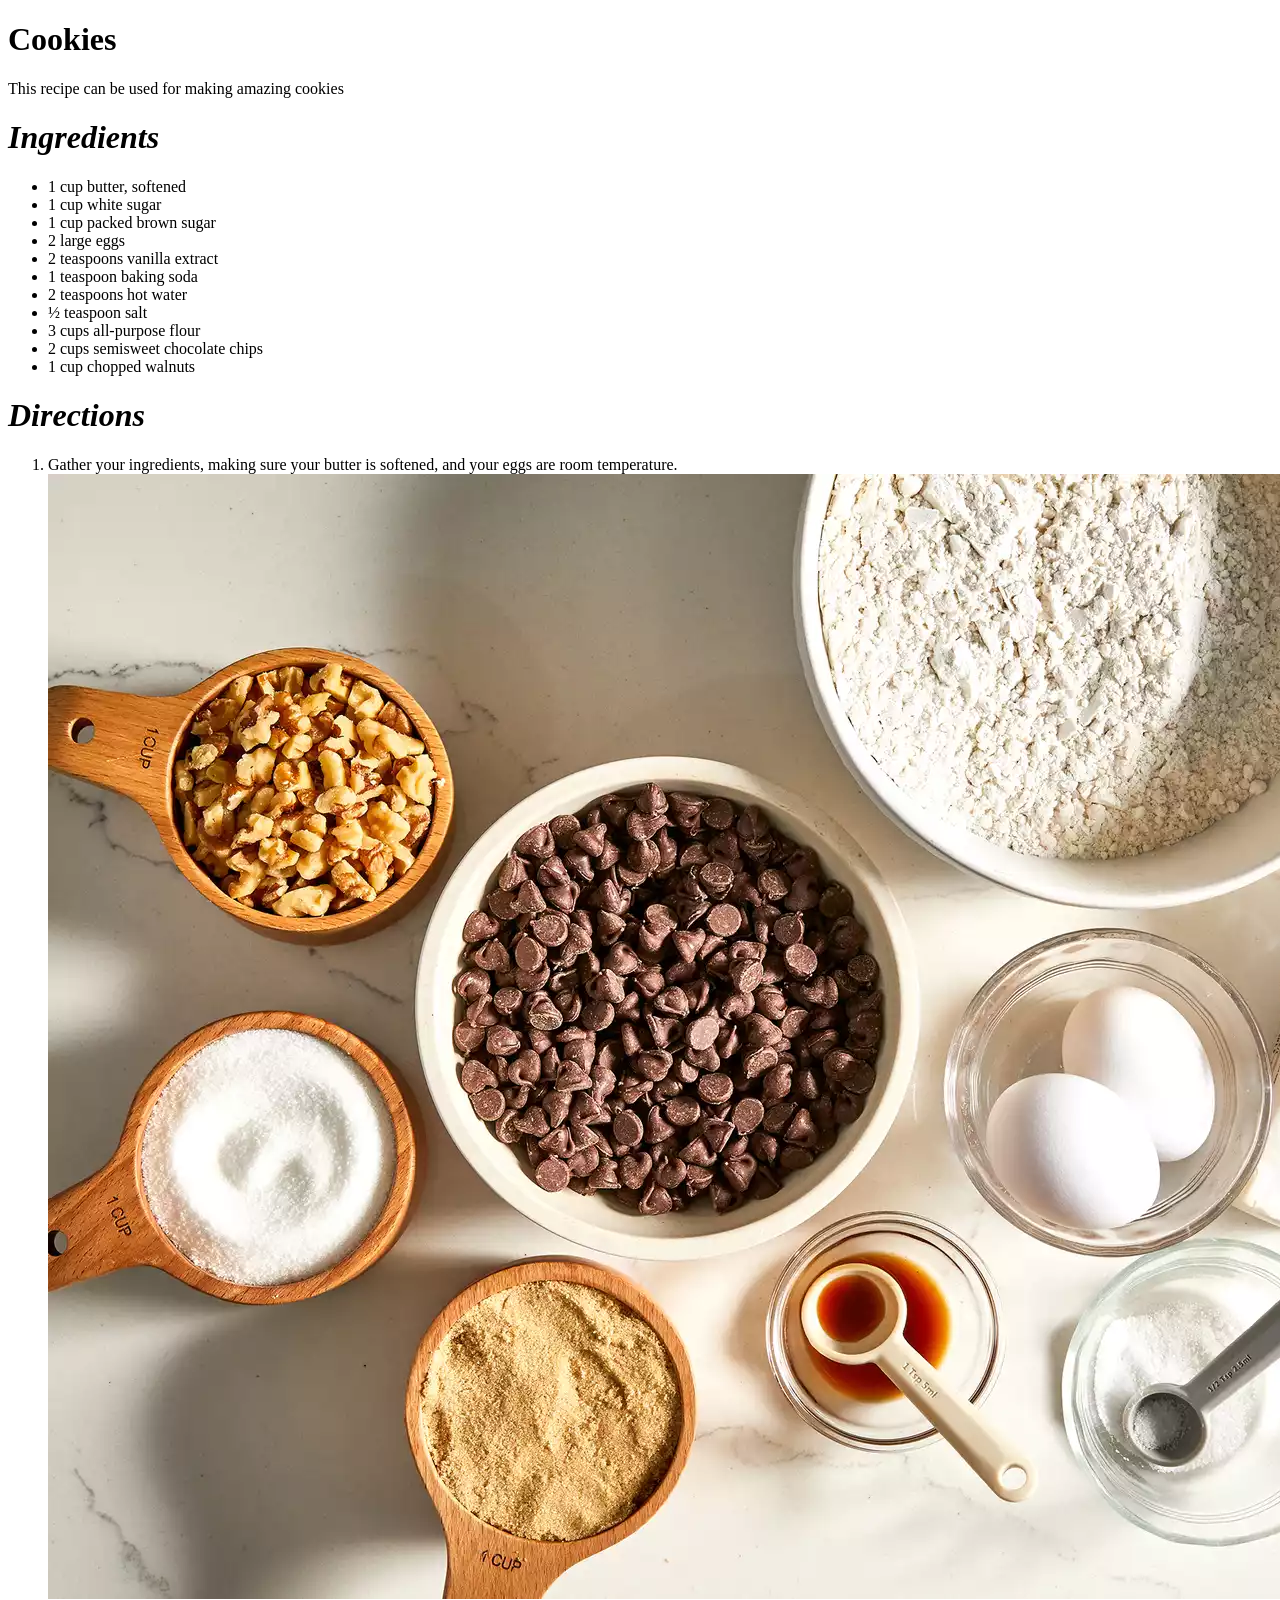
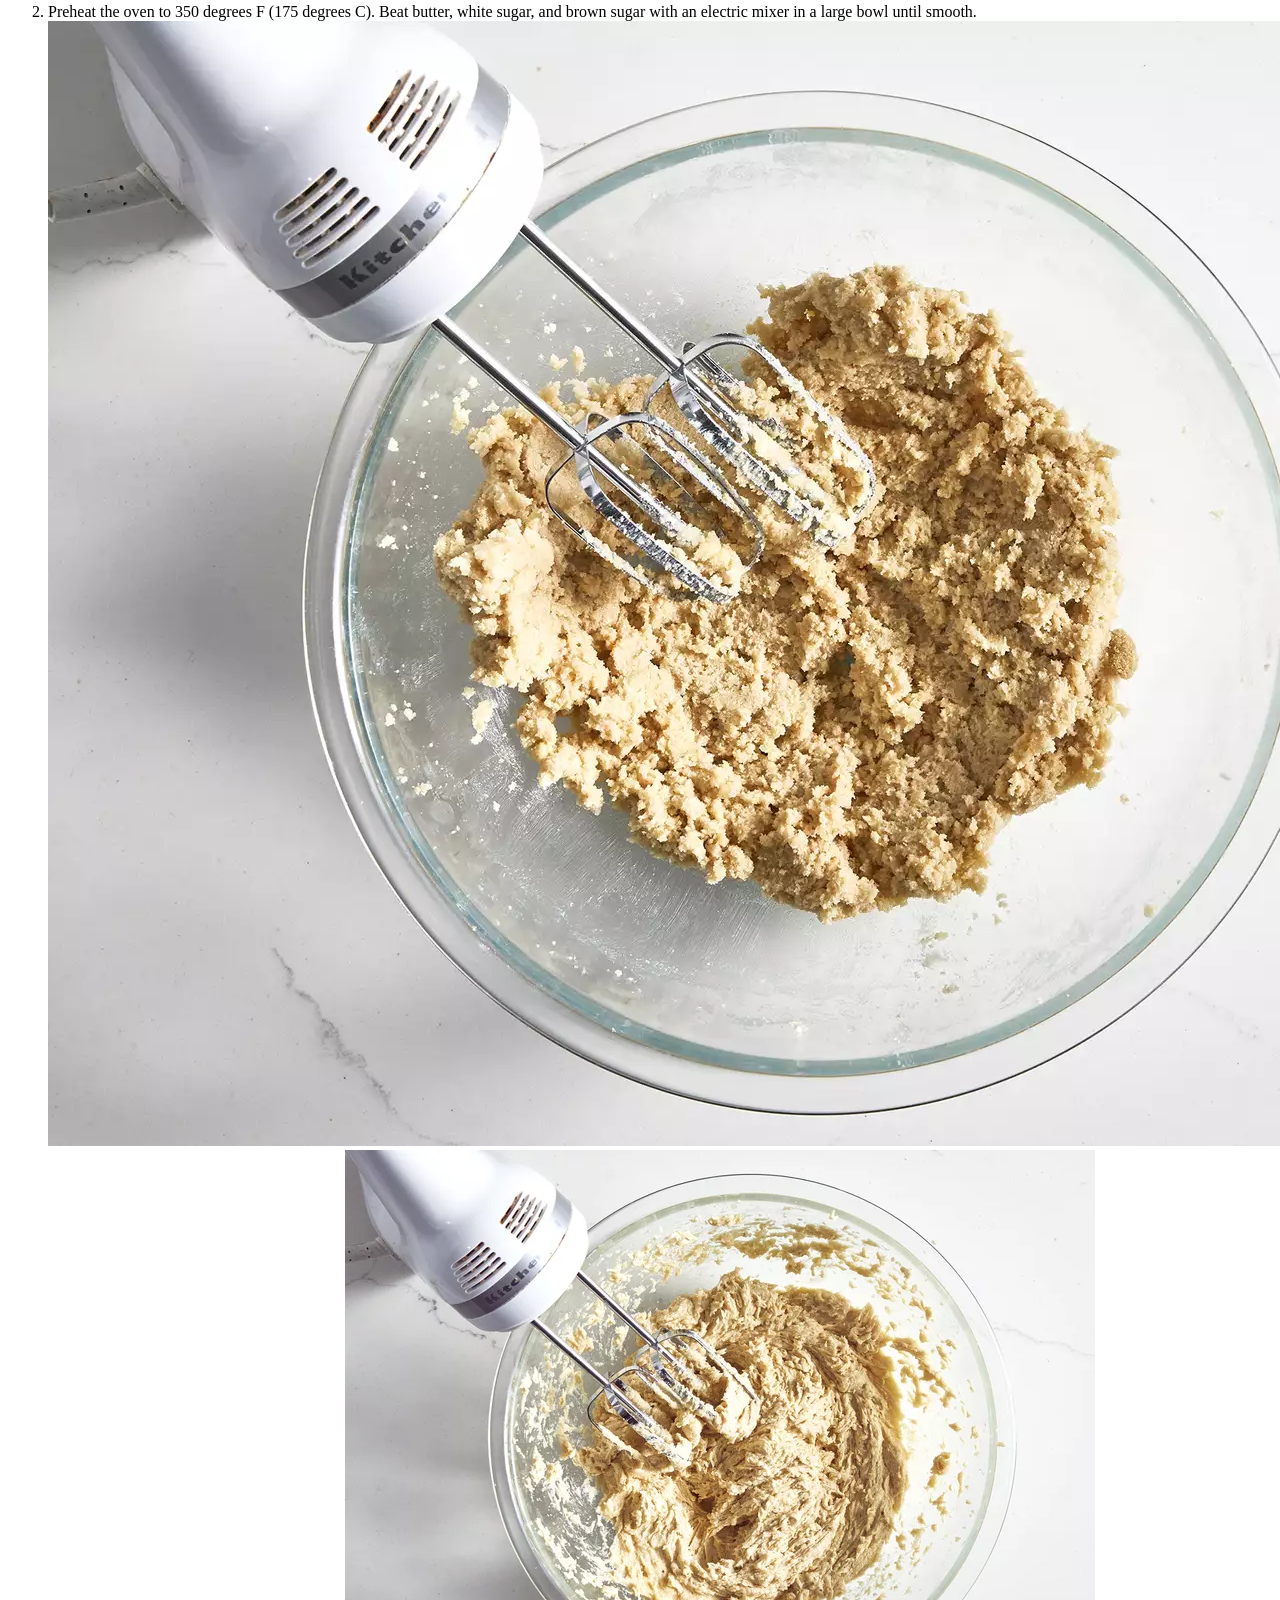
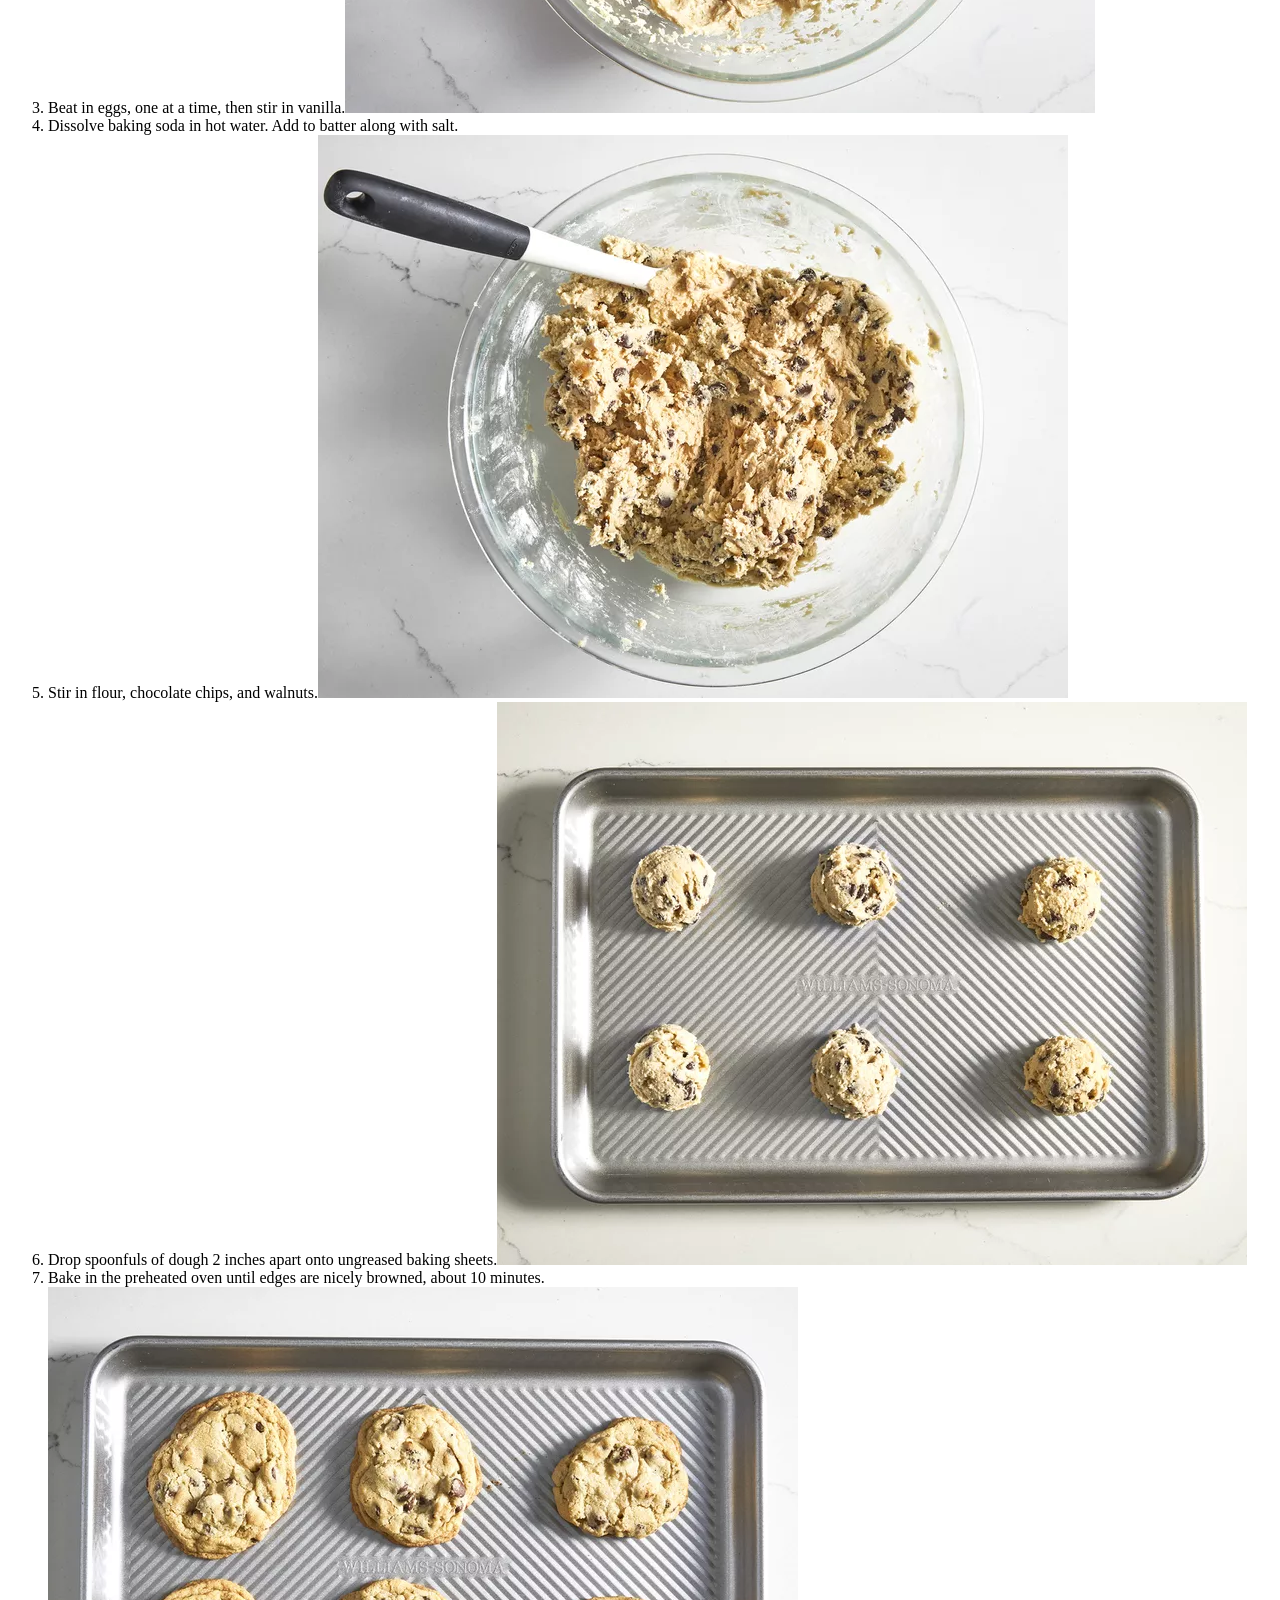
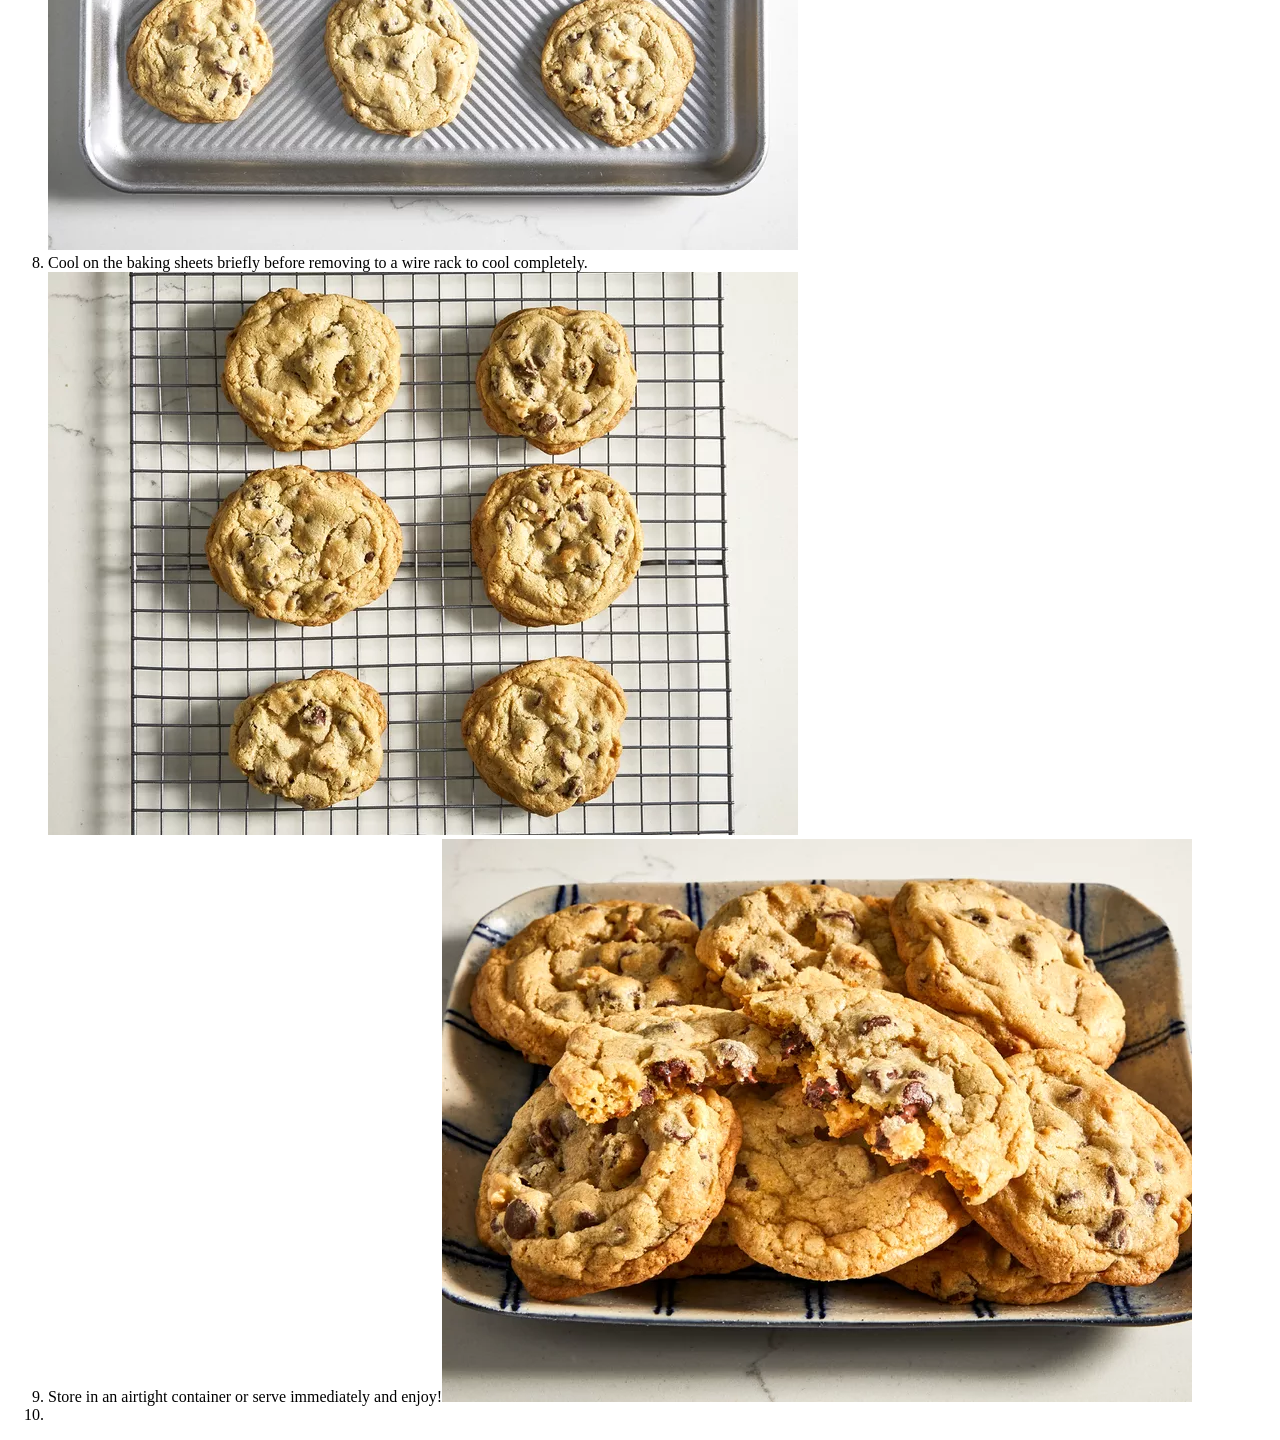
==== recipes/cookies.html @ 1f77a305 "my first recipe website" ====
<!DOCTYPE html>
<html lang="en">
<head>
    <meta charset="UTF-8">
    <meta name="viewport" content="width=device-width, initial-scale=1.0">
    <title>cookie recipe</title>
</head>
<body>
    <h1>Cookies</h1>

    <p>This recipe can be used for making amazing cookies</p>

    <h1><em>Ingredients</em></h1>
<ul>
    <li>1 cup butter, softened</li>
    <li>1 cup white sugar</li>
    <li>1 cup packed brown sugar</li>
    <li>2 large eggs</li>
    <li>2 teaspoons vanilla extract</li>
    <li>1 teaspoon baking soda</li>
    <li>2 teaspoons hot water</li>
    <li>½ teaspoon salt</li>
    <li>3 cups all-purpose flour</li>
    <li>2 cups semisweet chocolate chips</li>
    <li>1 cup chopped walnuts</li>

</ul>

<h1><em>Directions</em></h1>

<ol>
    <li>Gather your ingredients, making sure your butter is softened, and your eggs are room temperature.<img src="/recipes/cookie -images/step 1.webp" alt="showing all the ingredients in the first step"></li>
    <li>Preheat the oven to 350 degrees F (175 degrees C). Beat butter, white sugar, and brown sugar with an electric mixer in a large bowl until smooth.<img src="/recipes/cookie -images/step 2.webp"></li>
    <li>Beat in eggs, one at a time, then stir in vanilla.<img src="/recipes/cookie -images/step 3.webp"></li>
    <li>Dissolve baking soda in hot water. Add to batter along with salt.</li>
    <li>Stir in flour, chocolate chips, and walnuts.<img src="/recipes/cookie -images/step 5.webp"></li>
    <li>Drop spoonfuls of dough 2 inches apart onto ungreased baking sheets.<img src="/recipes/cookie -images/step 6.webp"></li>
    <li>Bake in the preheated oven until edges are nicely browned, about 10 minutes.<img src="/recipes/cookie -images/step 7.webp"></li>
    <li>Cool on the baking sheets briefly before removing to a wire rack to cool completely.<img src="/recipes/cookie -images/step 8.webp"></li>
    <li>Store in an airtight container or serve immediately and enjoy!<img src="/recipes/cookie -images/step 9.webp"></li>
    <li></li>
</ol>
</body>
</html>
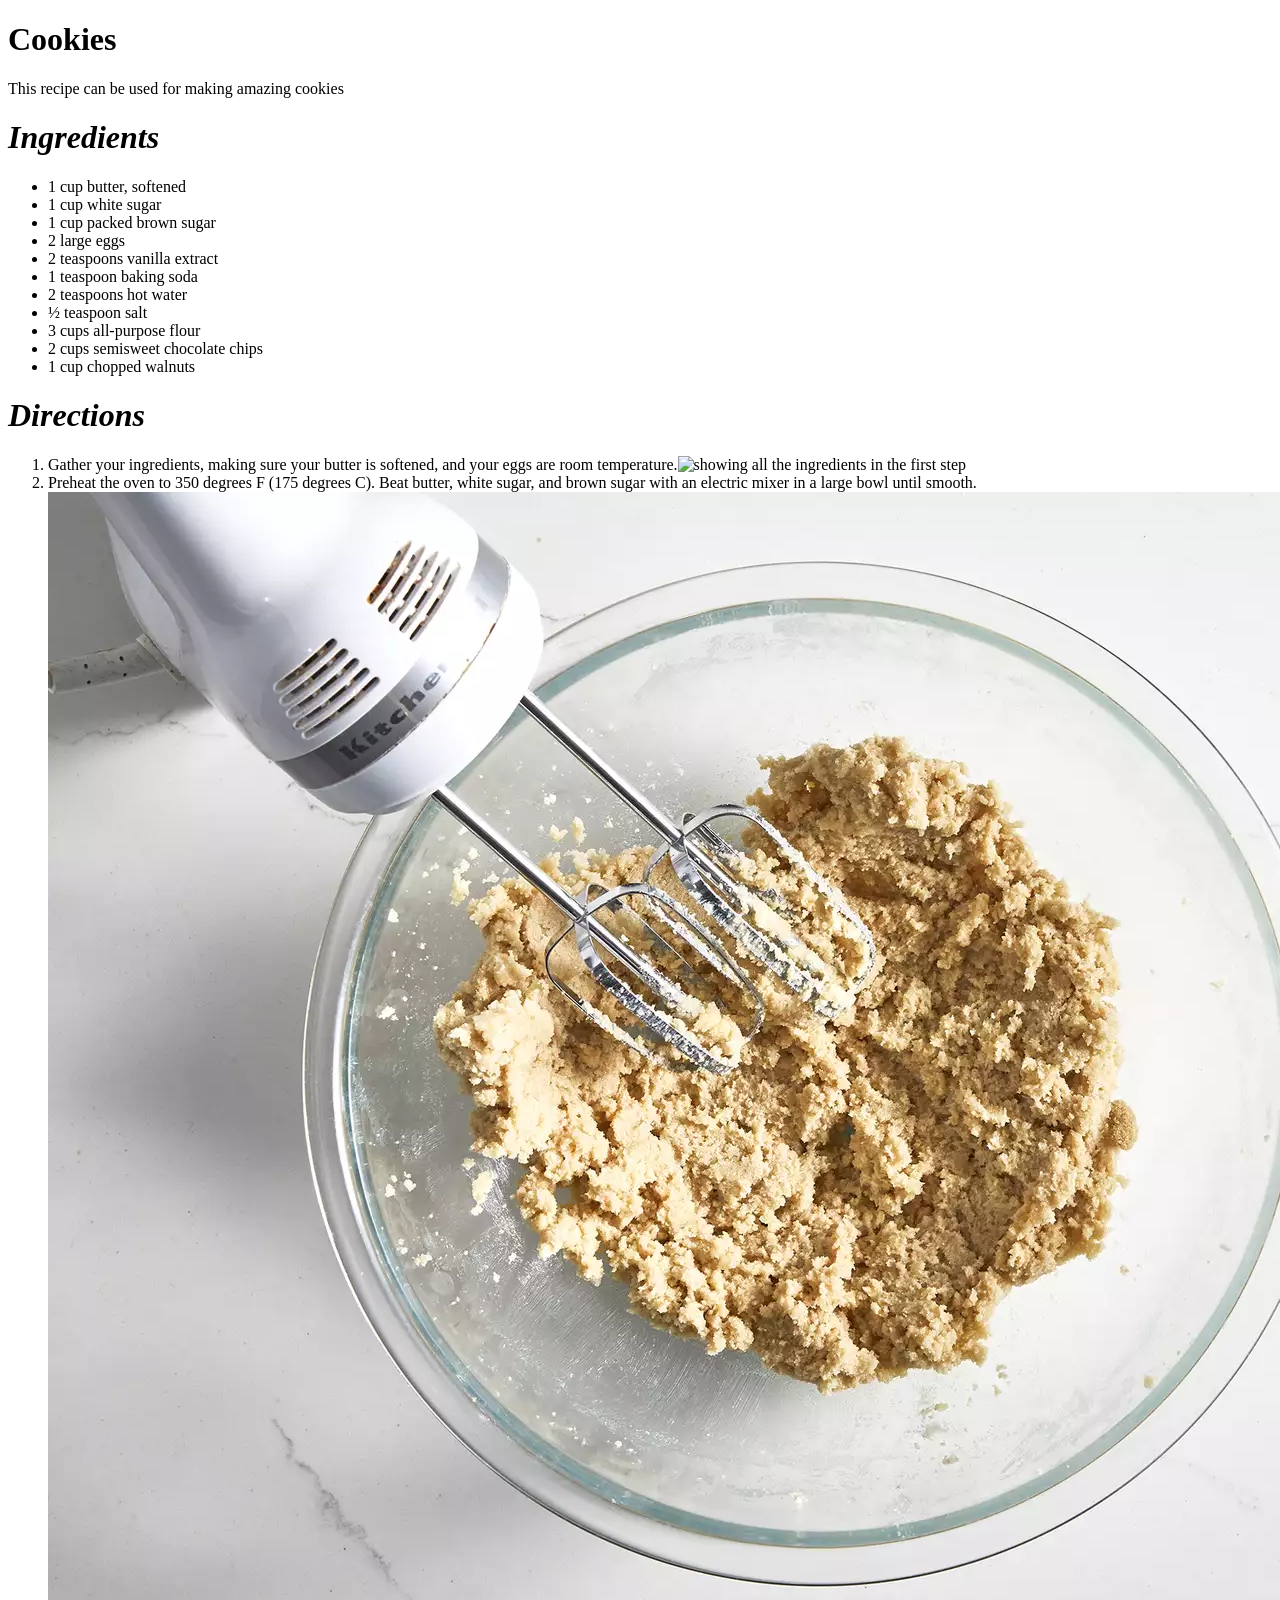
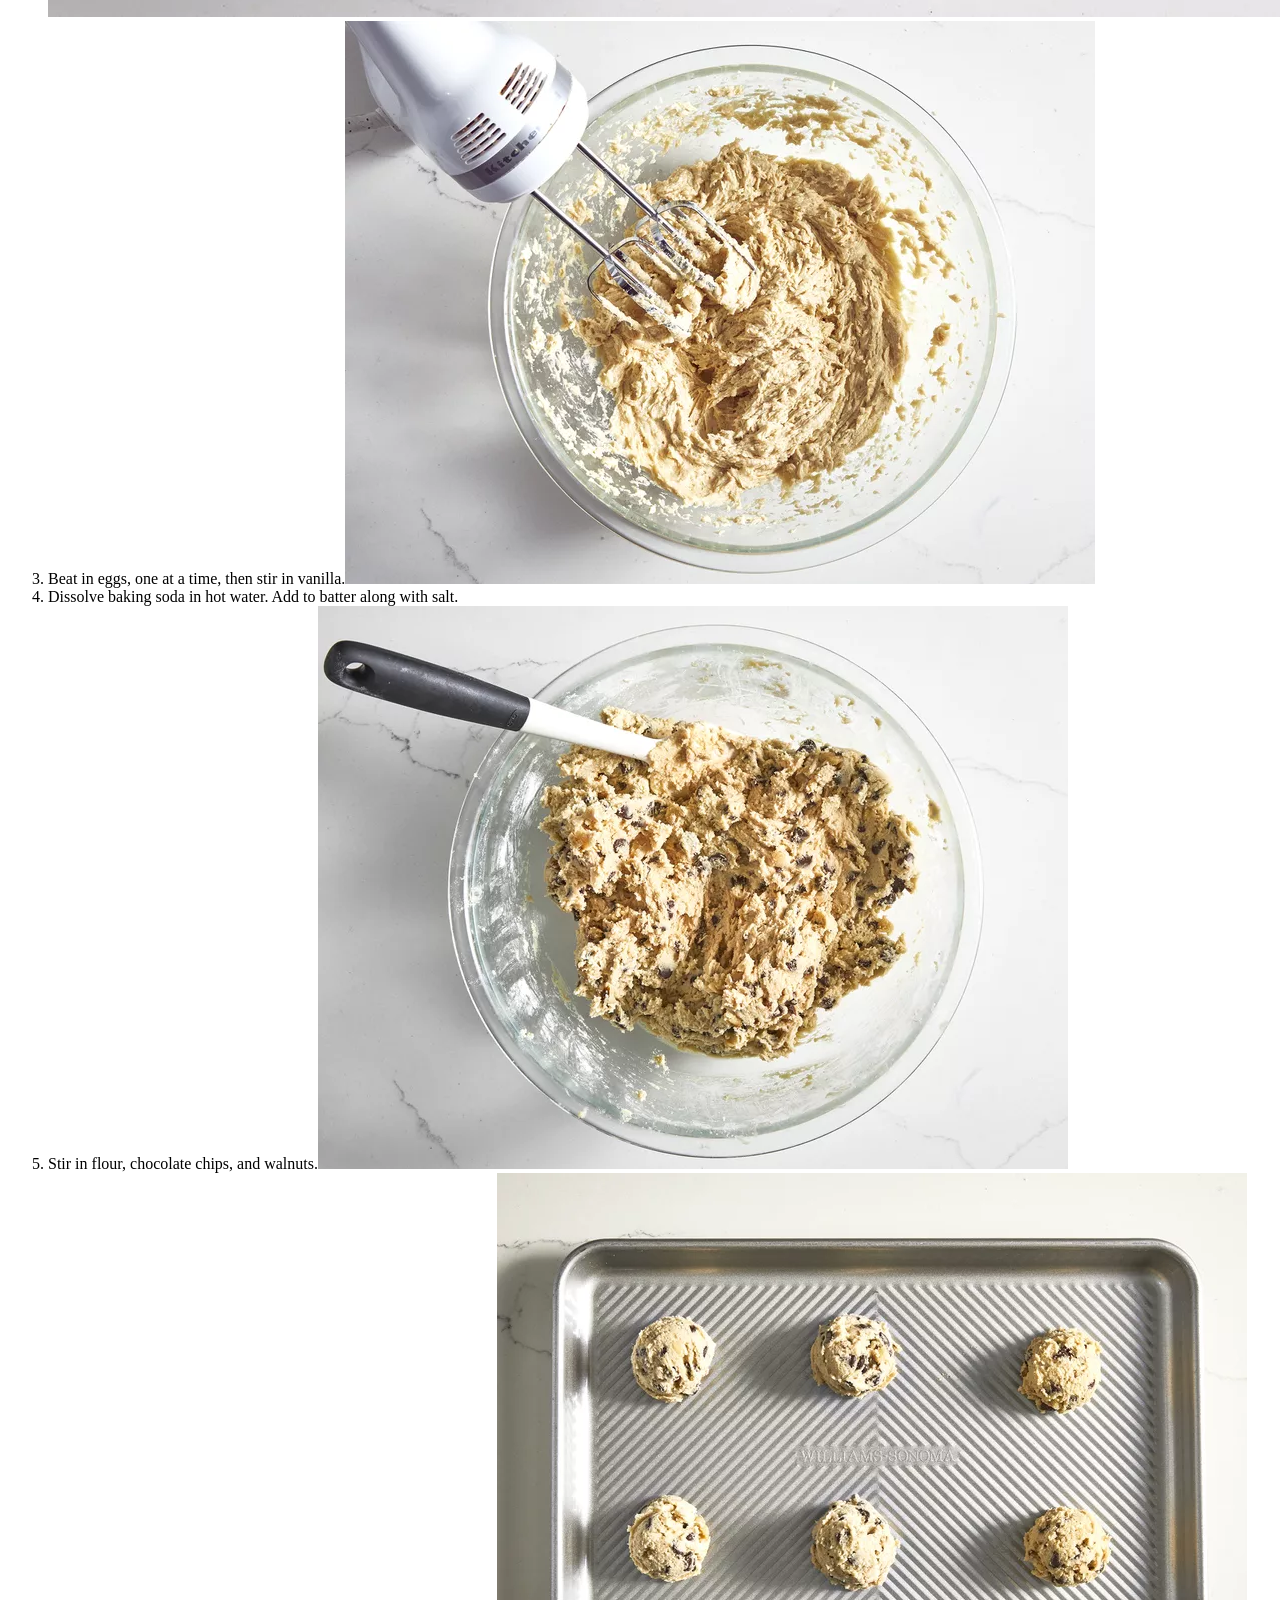
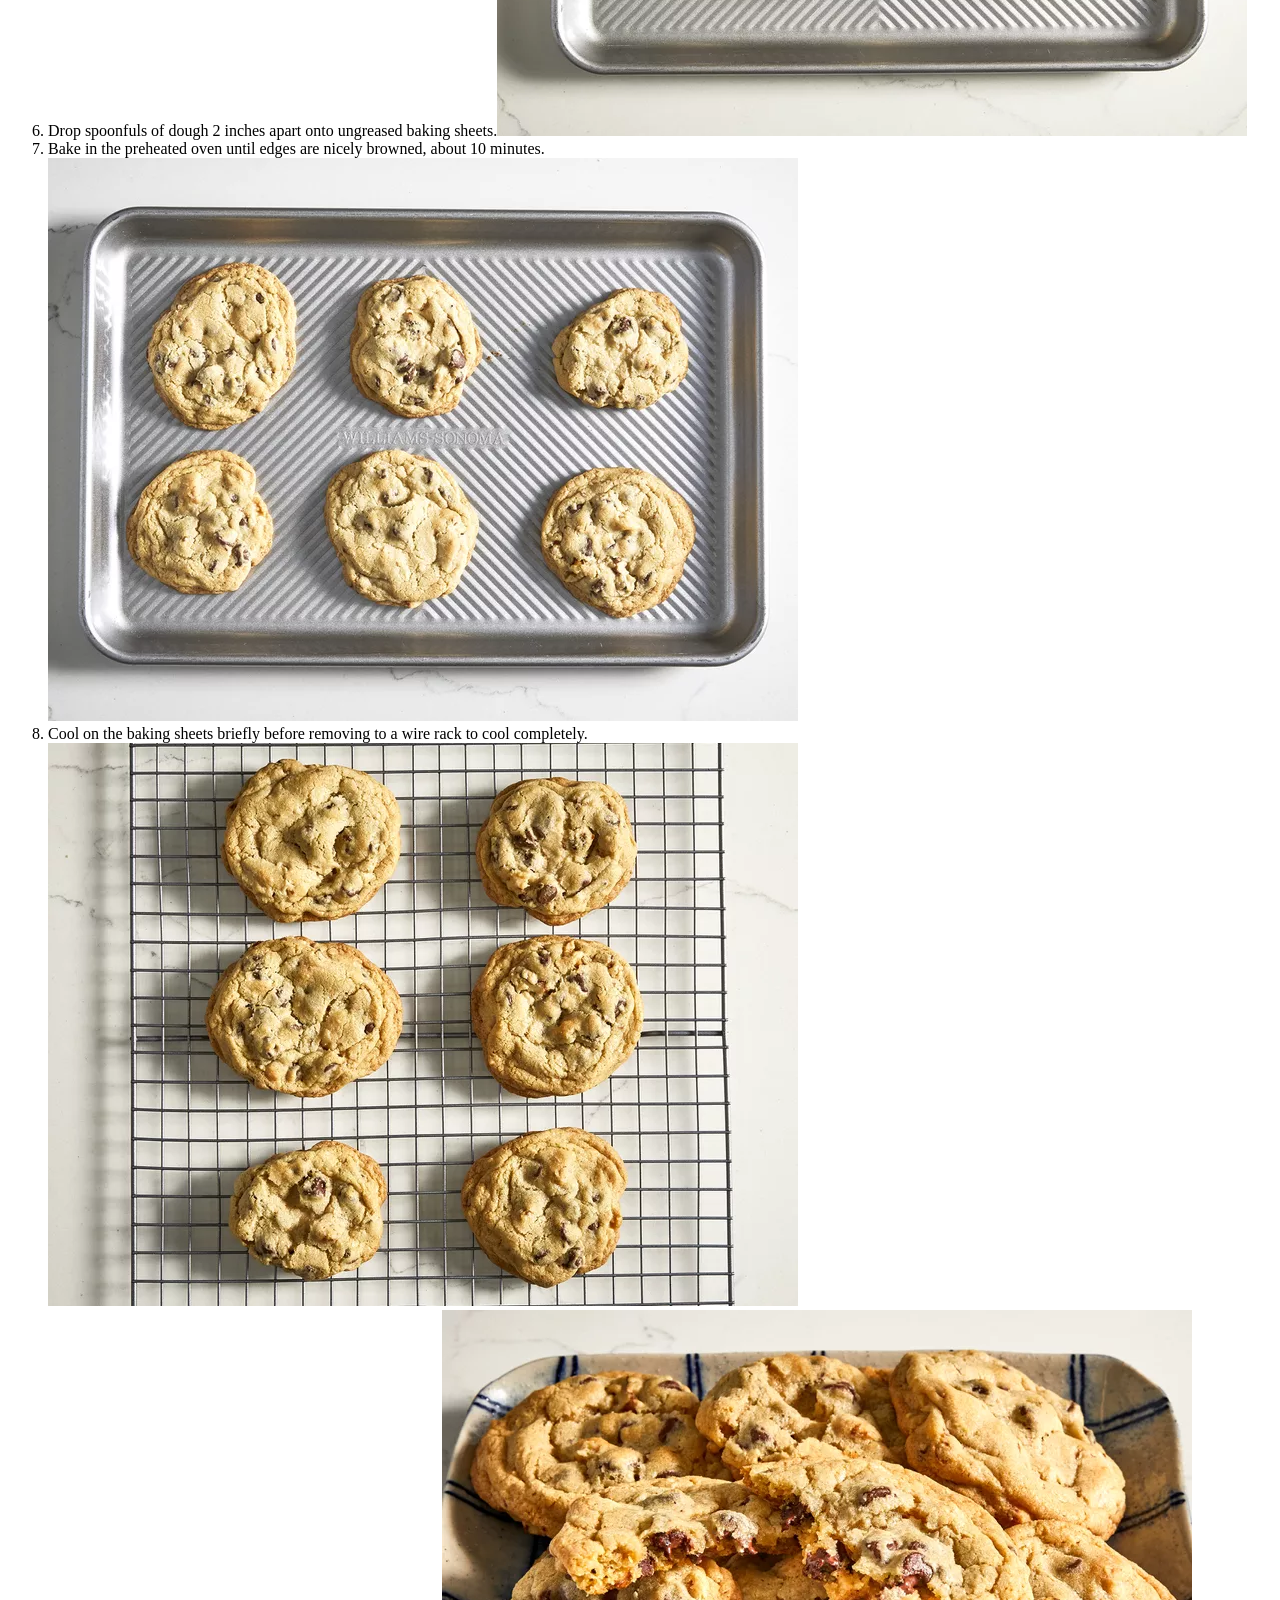
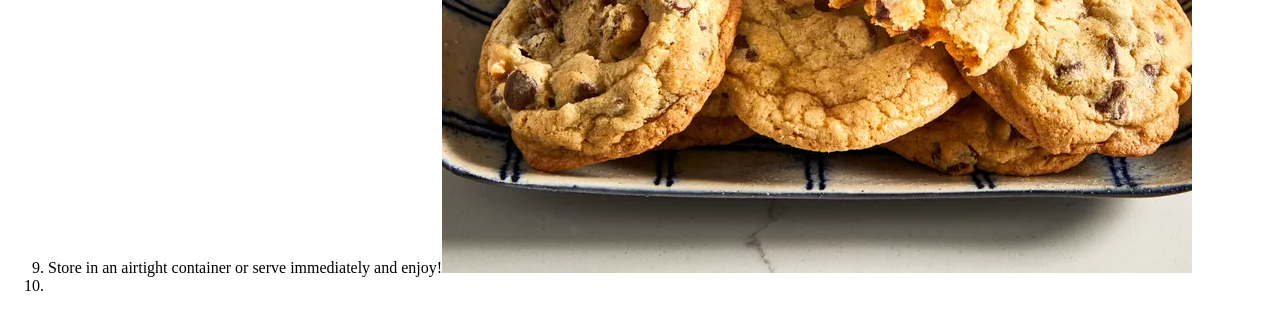
==== commit adfd9aec: "Update cookies.html" ====
--- a/recipes/cookies.html
+++ b/recipes/cookies.html
@@ -29,8 +29,8 @@
 <h1><em>Directions</em></h1>
 
 <ol>
-    <li>Gather your ingredients, making sure your butter is softened, and your eggs are room temperature.<img src="/recipes/cookie -images/step 1.webp" alt="showing all the ingredients in the first step"></li>
-    <li>Preheat the oven to 350 degrees F (175 degrees C). Beat butter, white sugar, and brown sugar with an electric mixer in a large bowl until smooth.<img src="/recipes/cookie -images/step 2.webp"></li>
+    <li>Gather your ingredients, making sure your butter is softened, and your eggs are room temperature.<img src="./recipes/cookie -images/step 1.webp" alt="showing all the ingredients in the first step"></li>
+    <li>Preheat the oven to 350 degrees F (175 degrees C). Beat butter, white sugar, and brown sugar with an electric mixer in a large bowl until smooth.<img src="/recipes/cookie -images/step 2.webp"alt="imgae showing whisk"></li>
     <li>Beat in eggs, one at a time, then stir in vanilla.<img src="/recipes/cookie -images/step 3.webp"></li>
     <li>Dissolve baking soda in hot water. Add to batter along with salt.</li>
     <li>Stir in flour, chocolate chips, and walnuts.<img src="/recipes/cookie -images/step 5.webp"></li>
